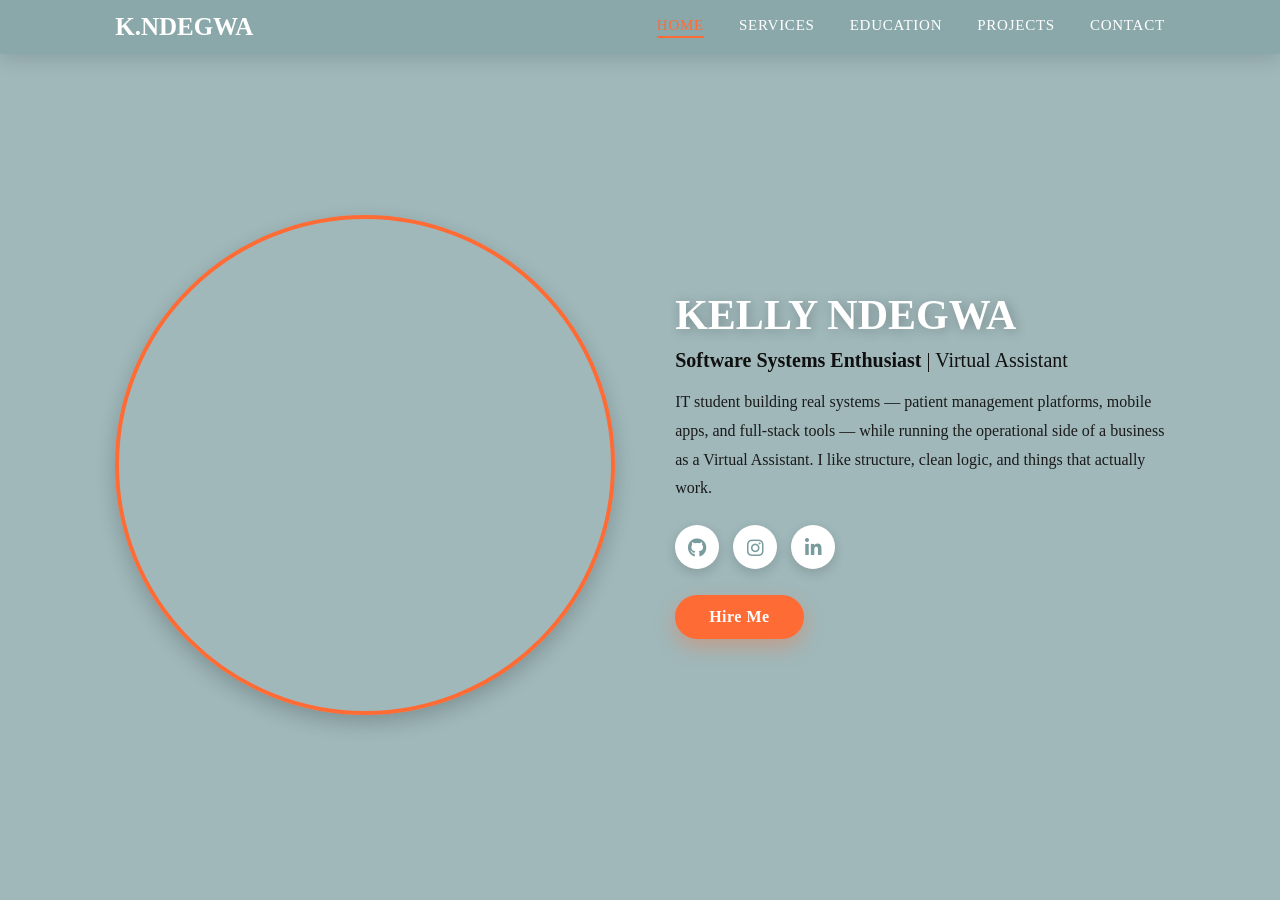
==== index.html @ 91844ad6 "Add files via upload" ====
<!Doctype html>
<html lang="en">    
    <head>
        <meta charset="UTF-8">
        <meta name="viewport" content="width=device-width, initial-scale=1.0">
        <link rel="stylesheet" href="style.css">
        <link rel="stylesheet" href="https://cdnjs.cloudflare.com/ajax/libs/font-awesome/5.15.3/css/all.min.css">    

        <title>My Portfolio</title>
    </head>
    <body>
        <header>
   <a href="index.html" class="logo">K.NDEGWA</a>
   <button id="navToggle"><i class="fas fa-bars"></i></button>
   <nav id="navMenu">
    <a href="index.html" class="active">HOME</a>
    <a href="service.html">SERVICES</a>
    <a href="education.html">EDUCATION</a>
    <a href="projects.html">PROJECTS</a>
    <a href="contact.html">CONTACT</a>
   </nav>
</header>
<section class="home content" id="home">
    <div class="home-img">
        <img src="images/profile.png" alt="Kelly Ndegwa">
    </div>

    <div class="home-content">
        <h1>KELLY NDEGWA</h1>
        <h2><span>Software Systems Enthusiast</span> | Virtual Assistant</h2>
        <p>IT student building real systems — patient management platforms, mobile apps, and full-stack tools — while running the operational side of a business as a Virtual Assistant. I like structure, clean logic, and things that actually work.</p>

        <div class="social-icons">
            <a href="https://github.com/favored-njiru/delight"><i class="fab fa-github"></i></a>
            <a href="https://www.instagram.com/kelly.ndegwa"><i class="fab fa-instagram"></i></a>
            <a href="https://www.linkedin.com/in/kelly-ndegwa-71b179301"><i class="fab fa-linkedin-in"></i></a>
        </div>

        <a href="contact.html" class="btn">Hire Me</a>
    </div>
</section>
---- style.css ----
@import url('https://fonts.googleapis.com/css2?family=Poppins:wght@300;400;500;600;700&display=swap');
*{
    margin: 0;
    padding: 0;
    box-sizing: border-box;
    font-family: Bungee Shade;
    text-decoration: none;
    outline: none;
    border: none;
    scroll-behavior: smooth;
}
html{
    scroll-behavior: smooth;
    font-size: 62.5%;
}
body{
    background: #789b9d74;
    overflow-x: hidden;
    width: 100%;
    height: 100%;
    color: #101010;
}
header{
    margin: 0 auto;
    position: fixed;
    top: 0;
    left: 0;
    width: 100%;
    padding: 1.3rem 9%;
    background: rgba(120, 155, 157, 0.55);
    backdrop-filter: blur(12px);
    box-shadow: 0 4px 20px rgba(0,0,0,0.15);
    display: flex;
    justify-content: space-between;
    align-items: center;
    z-index: 100;
    transition: 0.3s ease;
}

.logo{
    color: #fff;
    font-size: 2.5rem;
    font-weight: 600;
    cursor: pointer;
    transition: 0.3s ease;
}
.logo:hover{
    transform: scale(1.05);
}

nav{
    display: flex;
    align-items: center;
}

nav a{
    font-size: 1.5rem;
    font-weight: 500;
    letter-spacing: 0.05em;
    color: #fff;
    margin-left: 3.5rem;
    position: relative;
    padding-bottom: 4px;
}

nav a::after{
    content: '';
    position: absolute;
    left: 0;
    bottom: 0;
    width: 0;
    height: 2px;
    background: #ff6b35;
    transition: width 0.3s ease;
}

nav a:hover,
nav a.active{
    color: #ff6b35;
}
nav a:hover::after,
nav a.active::after{
    width: 100%;
}

#navToggle{
    display: none;
    background: none;
    font-size: 2.4rem;
    color: #fff;
    cursor: pointer;
}

@media screen and (max-width: 991px){
    nav{
        position: fixed;
        top: 0;
        right: 0;
        height: 100vh;
        width: 65%;
        background: #789b9d;
        flex-direction: column;
        justify-content: center;
        align-items: flex-start;
        padding: 2rem 8%;
        gap: 2rem;
        transform: translateX(100%);
        transition: transform 0.4s ease;
    }
    nav.open{
        transform: translateX(0);
    }
    nav a{
        margin-left: 0;
    }
    #navToggle{
        display: block;
    }
}
section{
    
     padding: 8rem 9% 5rem 9%;
}
.home{
    display: flex;
    justify-content: center;
    align-items: center;
    gap: 6rem;
    min-height: 100vh;
    background: #789b9d74;

}

.home-img{
    width: 500px;
    height:500px;
    border-radius: 50%;
    overflow: hidden;
    border: 4px solid #ff6b35;
    box-shadow: 0 8px 20px rgba(0, 0, 0, 0.2);
    flex-shrink: 0;
}

.home-img img{
    width: 100%;
    height: 100%;
    object-fit: cover;
    display: block;
}

.home-content{
    max-width: 600px;
}

.home-content h1{
    font-size: 4.2rem;
    font-weight: 700;
    line-height: 1.15;
    color: #fff;
    text-shadow: 2px 2px 12px rgba(0,0,0,0.25);
    margin-bottom: 1rem;
}

.home-content h2{
    font-size: 2rem;
    font-weight: 500;
    color: #101010;
    margin-bottom: 1.6rem;
}

.home-content h2 span{
    color: #101010;
    font-weight: 600;
}

.home-content p{
    font-size: 1.6rem;
    line-height: 1.8;
    color: #1a1a1a;
    max-width: 520px;
    margin-bottom: 2.2rem;
}

.social-icons{
    display: flex;
    gap: 1.4rem;
    margin-bottom: 2.6rem;
}

.social-icons a{
    display: inline-flex;
    justify-content: center;
    align-items: center;
    width: 4.4rem;
    height: 4.4rem;
    border-radius: 50%;
    background: #fff;
    color: #789b9d;
    font-size: 1.9rem;
    box-shadow: 0 4px 12px rgba(0,0,0,0.15);
    transition: 0.3s ease;
}

.social-icons a:hover{
    background: #ff6b35;
    color: #fff;
    transform: translateY(-5px);
}

.btn{
    display: inline-block;
    padding: 1.3rem 3.4rem;
    background: #ff6b35;
    color: #fff;
    font-size: 1.6rem;
    font-weight: 600;
    letter-spacing: 0.03em;
    border-radius: 50px;
    box-shadow: 0 8px 20px rgba(255,107,53,0.35);
    transition: 0.3s ease;
}

.btn:hover{
    background: #101010;
    color: #fff;
    transform: translateY(-4px);
    box-shadow: 0 12px 24px rgba(0,0,0,0.3);
}

@media screen and (max-width: 768px){
    .home{
        flex-direction: column;
        text-align: center;
        gap: 3rem;
    }
    .home-content p{
        margin-left: auto;
        margin-right: auto;
    }
    .social-icons{
        justify-content: center;
    }
    .home-content h1{
        font-size: 3.2rem;
    }
}
.service-content{
    max-width: 100%;
}
.service-content h2{
    font-size: 2.4rem;
    font-weight: 600;
    color: #1a1919;
    margin-bottom: 2rem;
    margin-top: 2rem;
}
.service-content h3{
    font-size: 1.8rem;
    font-weight: 500;
    color: #101010;
    margin-bottom: 1.6rem;
}
.service-content p{
    font-size: 1.6rem;
    color: #1a1a1a;
    margin-bottom: 2.2rem;
}
.skills-content{
    display: flex;
    flex-wrap: wrap;
    gap: 2rem;
    margin-top: 2rem;
}
/* ===== SKILLS ===== */
.skills-content h2{
    font-size: 2.6rem;
    font-weight: 600;
    color: #101010;
    margin-bottom: 2.5rem;
}

.skill-bar{
    margin-bottom: 2rem;
}

.skill-bar .skill-name{
    display: flex;
    justify-content: space-between;
    font-size: 1.5rem;
    font-weight: 500;
    color: #1a1a1a;
    margin-bottom: 0.6rem;
}

.skill-track{
    width: 100%;
    height: 1.2rem;
    background: #ffffff80;
    border-radius: 50px;
    overflow: hidden;
}

.skill-fill{
    height: 100%;
    background: #ff6b35;
    border-radius: 50px;
}

/* ===== SERVICES ===== */
.services-grid{
    display: grid;
    grid-template-columns: repeat(auto-fit, minmax(240px, 1fr));
    gap: 2.5rem;
    margin-top: 3rem;
}

.service-box{
    background: #ffffffb3;
    padding: 3rem 2.2rem;
    border-radius: 1.2rem;
    box-shadow: 0 8px 20px rgba(0,0,0,0.1);
    transition: 0.3s ease;
}

.service-box:hover{
    transform: translateY(-8px);
    box-shadow: 0 14px 28px rgba(0,0,0,0.15);
}

.service-box i{
    font-size: 3rem;
    color: #ff6b35;
    margin-bottom: 1.6rem;
    display: block;
}

.service-box h3{
    font-size: 1.9rem;
    font-weight: 600;
    color: #101010;
    margin-bottom: 1rem;
}

.service-box p{
    font-size: 1.4rem;
    line-height: 1.7;
    color: #333;
}

/* ===== CONTACT ===== */
.contact-content h2{
    font-size: 2.6rem;
    font-weight: 700;
    color: #101010;
    margin-bottom: 0.8rem;
}

.contact-content h3{
    font-size: 1.8rem;
    font-weight: 500;
    color: #ff6b35;
    margin-bottom: 1.5rem;
}

.contact-content p{
    font-size: 1.5rem;
    line-height: 1.8;
    color: #1a1a1a;
    max-width: 100%x;
    margin-bottom: 2.5rem;
}
.projects-content h1{
    font-size: 3.2rem;
    font-weight: 600;
    color: #1a1919;
    margin-bottom: 2rem;
    margin-top: 2rem;
}
/* ===== PROJECTS ===== */
.projects-content h2{
    font-size: 2.6rem;
    font-weight: 600;
    color: #101010;
    margin-bottom: 3rem;
   
}

.projects-grid{
    display: grid;
    grid-template-columns: repeat(auto-fit, minmax(320px, 1fr));
    gap: 2.5rem;
}

.project-card{
    display: block;
    position: relative;
    background: #ffffffb3;
    border: 1px solid rgba(16,16,16,0.08);
    border-radius: 1.4rem;
    padding: 3rem 2.6rem;
    color: #101010;
    transition: 0.35s ease;
    overflow: hidden;
}

.project-card:hover{
    transform: translateY(-8px);
    border-color: #ff6b35;
    box-shadow: 0 18px 34px rgba(0,0,0,0.15);
}

.project-tag{
    display: inline-block;
    font-size: 1.2rem;
    font-weight: 700;
    letter-spacing: 0.08em;
    text-transform: uppercase;
    color: #ff6b35;
    margin-bottom: 1.2rem;
}

.project-card h3{
    font-size: 2.1rem;
    font-weight: 600;
    margin-bottom: 1.2rem;
    color: #101010;
}

.project-card p{
    font-size: 1.5rem;
    line-height: 1.75;
    color: #333;
    margin-bottom: 1.8rem;
}

.project-stack{
    display: flex;
    flex-wrap: wrap;
    gap: 0.8rem;
    margin-bottom: 1.6rem;
}

.stack-chip{
    font-size: 1.2rem;
    padding: 0.5rem 1.1rem;
    border-radius: 6px;
    background: #789b9d33;
    color: #1a1a1a;
    font-weight: 500;
}

/* fake "live" status badge */
.project-status{
    display: inline-flex;
    align-items: center;
    gap: 0.6rem;
    font-size: 1.2rem;
    font-weight: 600;
    color: #1a7a4c;
}

.project-status .dot{
    width: 0.8rem;
    height: 0.8rem;
    border-radius: 50%;
    background: #2ecc71;
    box-shadow: 0 0 0 0 rgba(46,204,113,0.6);
    animation: statusPulse 1.8s infinite;
}

@keyframes statusPulse{
    0%   { box-shadow: 0 0 0 0 rgba(46,204,113,0.55); }
    70%  { box-shadow: 0 0 0 8px rgba(46,204,113,0); }
    100% { box-shadow: 0 0 0 0 rgba(46,204,113,0); }
}

.project-card:hover .project-status{
    color: #ff6b35;
}
.project-card:hover .project-status .dot{
    background: #ff6b35;
    box-shadow: 0 0 0 0 rgba(255,107,53,0.6);
}
/* ===== CONTACT PAGE ===== */
.contact-content{
    text-align: center;
    max-width: 900px;
    margin: 0 auto;
}

.contact-content h2{
    font-size: 4rem;
    font-weight: 700;
    color: #101010;
    margin-bottom: 1.8rem;
}

.contact-content > p{
    font-size: 1.7rem;
    line-height: 1.8;
    color: #333;
    max-width: 640px;
    margin: 0 auto 4rem;
}

.contact-cards{
    display: flex;
    justify-content: center;
    flex-wrap: wrap;
    gap: 2rem;
}

.contact-card{
    background: #ffffffb3;
    border: 1px solid rgba(16,16,16,0.08);
    border-radius: 1.2rem;
    padding: 2.2rem 2.6rem;
    min-width: 240px;
    text-align: left;
    transition: 0.3s ease;
}

.contact-card:hover{
    transform: translateY(-6px);
    border-color: #ff6b35;
    box-shadow: 0 14px 28px rgba(0,0,0,0.12);
}

.contact-card .label{
    display: block;
    font-size: 1.2rem;
    font-weight: 700;
    letter-spacing: 0.1em;
    text-transform: uppercase;
    color: #ff6b35;
    margin-bottom: 0.7rem;
}

.contact-card .value{
    font-size: 1.6rem;
    font-weight: 500;
    color: #101010;
}

@media screen and (max-width: 768px){
    .contact-content h2{
        font-size: 3rem;
    }
    .contact-cards{
        flex-direction: column;
        align-items: center;
    }
}
/* ===== EDUCATION / EXPERIENCE TIMELINE ===== */
.education-content h2{
    font-size: 2.6rem;
    font-weight: 700;
    color: #101010;
    margin-bottom: 0.6rem;
}

.education-content .subtitle{
    font-size: 1.7rem;
    color: #333;
    margin-bottom: 4rem;
}

.timeline{
    position: relative;
    max-width: 750px;
    padding-left: 3.5rem;
    border-left: 2px solid rgba(16,16,16,0.12);
}

.timeline-item{
    position: relative;
    padding-bottom: 4rem;
}

.timeline-item:last-child{
    padding-bottom: 0;
}

.timeline-item::before{
    content: '';
    position: absolute;
    left: -4.4rem;
    top: 0.4rem;
    width: 1.6rem;
    height: 1.6rem;
    border-radius: 50%;
    background: #ff6b35;
    box-shadow: 0 0 0 5px #789b9d74, 0 0 0 6px rgba(16,16,16,0.12);
}

.timeline-date{
    display: inline-block;
    font-size: 1.3rem;
    font-weight: 700;
    letter-spacing: 0.06em;
    text-transform: uppercase;
    color: #ff6b35;
    margin-bottom: 0.6rem;
}

.timeline-item h3{
    font-size: 2rem;
    font-weight: 600;
    color: #101010;
    margin-bottom: 1rem;
}

.timeline-item p{
    font-size: 1.5rem;
    line-height: 1.75;
    color: #333;
    max-width: 600px;
}

@media screen and (max-width: 768px){
    .timeline{
        padding-left: 2.6rem;
    }
    .timeline-item::before{
        left: -3.4rem;
        width: 1.3rem;
        height: 1.3rem;
    }
    .education-content h2{
        font-size: 2.2rem;
    }
}
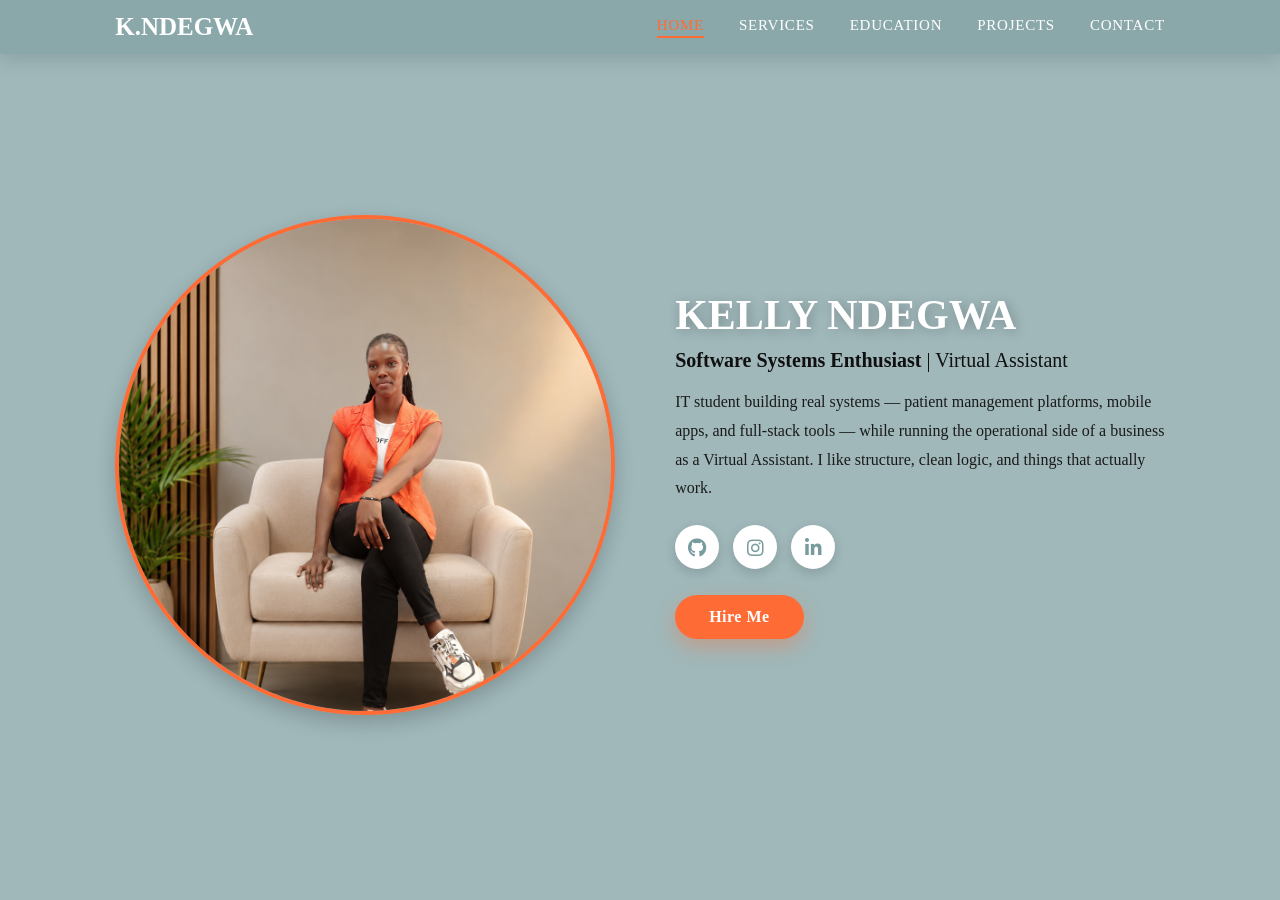
==== commit 4e7d9c7b: ":add new skills" ====
--- a/index.html
+++ b/index.html
@@ -22,7 +22,7 @@
 </header>
 <section class="home content" id="home">
     <div class="home-img">
-        <img src="images/profile.png" alt="Kelly Ndegwa">
+        <img src="profile.png" alt="Kelly Ndegwa">
     </div>
 
     <div class="home-content">
